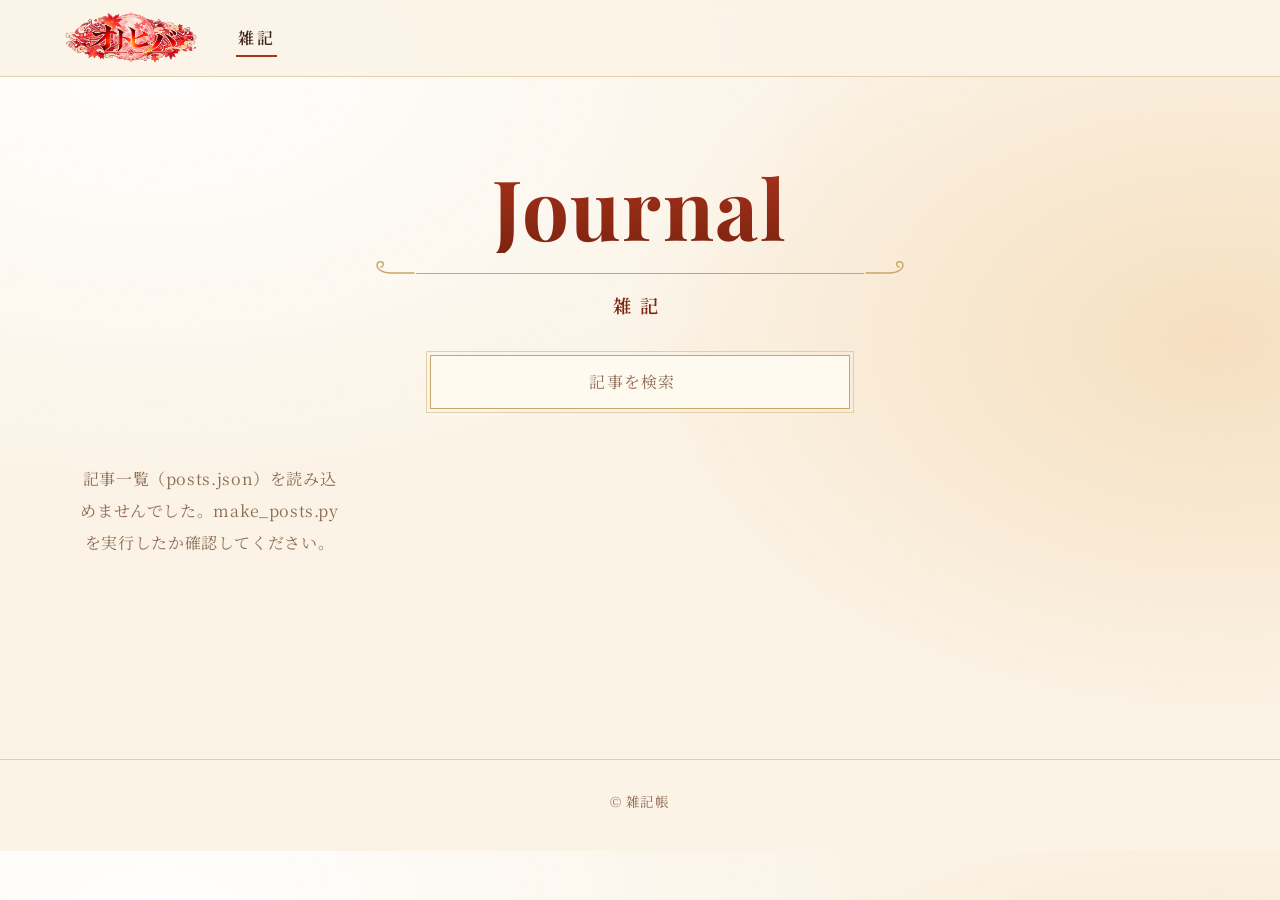
==== index.html @ d0237960 "Add files via upload" ====
<!DOCTYPE html>
<html lang="ja">
<head>
<meta charset="UTF-8">
<meta name="viewport" content="width=device-width, initial-scale=1">
<title>雑記帳</title>
<link rel="preconnect" href="https://fonts.googleapis.com">
<link href="https://fonts.googleapis.com/css2?family=Noto+Serif+JP:wght@400;600;700&family=Klee+One:wght@400;600&family=Playfair+Display:wght@700&display=swap" rel="stylesheet">
<link rel="stylesheet" href="blog.css?v=7">
</head>
<body>
<div class="leaves" id="leaves" aria-hidden="true"></div>
<main>
  <section><div class="wrap wide">
    <h2 class="sec" data-en="Journal">雑記</h2>
    <input class="search" id="q" type="search" placeholder="記事を検索" aria-label="記事を検索" autocomplete="off">
    <div class="tags" id="tags" aria-label="タグ"></div>
    <div class="contents" id="list"></div>
    <nav class="pager" id="pager" aria-label="ページ送り"></nav>
  </div></section>
</main>
<script src="blog.js?v=7"></script>
<script>
chrome(true);
const box=document.getElementById("list");

// 落ち葉（控えめに）
if(!matchMedia("(prefers-reduced-motion: reduce)").matches){
  const L=document.getElementById("leaves");
  for(let i=0;i<9;i++){const l=document.createElement("span");l.className="leaf";l.textContent=i%2?"🍂":"🍁";
    l.style.cssText=`left:${Math.random()*100}%;--dx:${(Math.random()*160-80)|0}px;--rot:${(Math.random()*540-270)|0}deg;animation-duration:${14+Math.random()*12}s;animation-delay:${-Math.random()*20}s;font-size:${14+Math.random()*14}px`;
    L.append(l)}
}

// 初回のみ下からフェードイン
function reveal(els){
  document.documentElement.classList.add("js");
  els.forEach((e,i)=>{e.classList.add("rv");e.style.setProperty("--d",((i%4)*.1).toFixed(2)+"s")});
  if(!("IntersectionObserver" in window)){els.forEach(e=>e.classList.add("in"));return}
  const io=new IntersectionObserver(es=>es.forEach(x=>{if(x.isIntersecting){x.target.classList.add("in");io.unobserve(x.target)}}),{threshold:.12,rootMargin:"0px 0px -4% 0px"});
  els.forEach(e=>io.observe(e));
}

let ALL=[],AUTH={},first=true;
const PER=13, pager=document.getElementById("pager");   // 1ページに13件（大1＋4＋4＋4）
const norm=s=>s.toLowerCase();
const nameOf=p=>p.slug.replace(/^\d{4}-\d{2}-\d{2}-?/,"");   // ファイル名の日付より後ろ
const pageNo=()=>{const m=location.hash.match(/^#p(\d+)$/);return m?+m[1]:1};
const tagsEl=document.getElementById("tags");
const TAG=(new URLSearchParams(location.search).get("tag")||"").trim();   // ?tag=日常 でタグ別表示
const tagHref=t=>`index.html?tag=${encodeURIComponent(t)}`;
const hasTag=p=>!TAG||(p.tags||[]).some(t=>norm(t)===norm(TAG));
function tagsBar(){
  const cnt={};ALL.filter(p=>!p.hidden).forEach(p=>(p.tags||[]).forEach(t=>cnt[t]=(cnt[t]||0)+1));
  const ks=Object.keys(cnt).sort((a,b)=>cnt[b]-cnt[a]||a.localeCompare(b,"ja"));
  tagsEl.innerHTML=ks.length?`<a class="tg${TAG?"":" on"}" href="index.html">すべて</a>`+ks.map(t=>`<a class="tg${norm(t)===norm(TAG)?" on":""}" href="${tagHref(t)}">#${esc(t)}<small>${cnt[t]}</small></a>`).join(""):"";
}
const card=(p,big)=>{
  const tg=p.tags||[], k=big?4:2;   // 日付の横に出すタグは、小さいカードで2つ、大きいカードで4つまで
  const ts=tg.slice(0,k).map(t=>`<a class="tg" href="${tagHref(t)}">#${esc(t)}</a>`).join("")+(tg.length>k?`<span class="more">+${tg.length-k}</span>`:"");
  const au=authorOf(p);
  return `<article class="note${big?" big":""}">
  <div class="mt"><time>${fmt(p.date)}</time>${ts}</div>
  <div class="ph">${(p.thumb||SITE.thumb)?`<img src="${esc(p.thumb||SITE.thumb)}" alt="" loading="lazy" onerror="if(this.dataset.f){this.parentNode.textContent='🍁'}else{this.dataset.f=1;this.src=SITE.thumb}">`:"🍁"}</div>
  <h3><a href="post.html?p=${encodeURIComponent(p.slug)}">${esc(p.title)}</a></h3><p>${esc(p.excerpt)}</p>
  <div class="ft">${au?`<span class="au">${avatar(au,AUTH)}<span class="nm">${esc(au)}</span></span>`:""}<span class="no">No.${noOf(ALL,p)}</span></div></article>`};
function pagerHtml(pg,n){
  const a=(i,t)=>`<a href="#p${i}">${t}</a>`;
  let h=pg>1?a(pg-1,"← 新しい記事"):'<span class="dis">← 新しい記事</span>',last=0;
  const show=new Set([1,n,pg-1,pg,pg+1]);
  for(let i=1;i<=n;i++){if(!show.has(i))continue;if(i-last>1)h+='<span class="dots">…</span>';h+=i===pg?`<span class="cur">${i}</span>`:a(i,i);last=i}
  return h+(pg<n?a(pg+1,"古い記事 →"):'<span class="dis">古い記事 →</span>');
}
function draw(){
  const q=norm(document.getElementById("q").value.trim());
  // 検索していないときは hidden の記事を出さない。検索したときは、題名・冒頭・ファイル名に一致したものだけ出す
  const all=ALL.filter(p=>hasTag(p)&&(q?norm(p.title+" "+p.excerpt+" "+nameOf(p)+" "+(p.tags||[]).join(" ")+" "+authorOf(p)).includes(q):!p.hidden));
  if(!all.length){box.innerHTML=`<p class="empty" style="grid-column:1/-1">${q?"見つかりませんでした。":TAG?"このタグの記事はまだありません。":"まだ記事がありません。"}</p>`;pager.innerHTML="";return}
  const n=Math.ceil(all.length/PER), pg=Math.min(Math.max(pageNo(),1),n);
  box.innerHTML=all.slice((pg-1)*PER,pg*PER).map((p,i)=>card(p,i===0)).join("");   // 新しい順。先頭の1件だけ大きく
  pager.innerHTML=n>1?pagerHtml(pg,n):"";
  if(first){first=false;reveal([document.querySelector("h2.sec"),...box.querySelectorAll(".note")])}
}
Promise.all([getPosts(),getAuthors()]).then(([ps,au])=>{ALL=ps;AUTH=au;tagsBar();draw();
  document.getElementById("q").addEventListener("input",()=>{if(location.hash)history.replaceState(null,"",location.pathname+location.search);draw()});
  addEventListener("hashchange",()=>{draw();scrollTo({top:0,behavior:"smooth"})});
}).catch(()=>{box.innerHTML='<p class="empty">記事一覧（posts.json）を読み込めませんでした。make_posts.py を実行したか確認してください。</p>'});
</script>
</body>
</html>
---- blog.css ----
:root{--noise:url("data:image/svg+xml;utf8,<svg xmlns='http://www.w3.org/2000/svg' width='220' height='220'><filter id='n'><feTurbulence type='fractalNoise' baseFrequency='.75' numOctaves='2' stitchTiles='stitch'/><feColorMatrix values='0 0 0 0 .55 0 0 0 0 .4 0 0 0 0 .2 0 0 0 .07 0'/></filter><rect width='100%' height='100%' filter='url(%23n)'/></svg>");--paper:#fbf3e6;--ink:#43261a;--sub:#8d6b52;--maple:#a8321c;--deep:#7e2410;--gilt:#c8a66a;--line:#e3cfae}
*{box-sizing:border-box}
html{scroll-behavior:smooth}
body{margin:0;color:var(--ink);font-family:"Noto Serif JP","Hiragino Mincho ProN","Yu Mincho",serif;line-height:2;letter-spacing:.04em;
 background:radial-gradient(1200px 700px at 12% 8%,#fff 0,transparent 60%),radial-gradient(900px 600px at 95% 40%,#f6dfc0 0,transparent 65%),var(--paper)}
a{color:var(--maple)}
:focus-visible{outline:3px solid var(--maple);outline-offset:3px}
.wrap{max-width:760px;margin:0 auto;padding:0 24px}

header{position:sticky;top:0;z-index:10;background:#fbf3e6e8;backdrop-filter:blur(6px);border-bottom:1px solid var(--line)}
.nav{max-width:1200px;margin:0 auto;padding:12px 24px;display:flex;align-items:center;gap:clamp(14px,3vw,40px)}
.logo{display:flex;align-items:center;min-width:56px;font-weight:700;color:var(--deep);text-decoration:none;letter-spacing:.12em}
.logo img{height:52px;width:auto;display:block}
.nav ul{display:flex;gap:clamp(12px,3vw,38px);list-style:none;margin:0;padding:0}
.nav li a{color:var(--ink);text-decoration:none;font-weight:600;letter-spacing:.14em;padding:6px 2px;border-bottom:2px solid transparent}
.nav li a:hover,.nav li a.on{border-color:var(--maple)}

h1.pt{margin:72px 0 .2em;text-align:center;font-family:"Playfair Display","Noto Serif JP",serif;font-size:clamp(2.6rem,7vw,4.6rem);line-height:1.1;color:var(--deep)}
.sub{text-align:center;color:var(--sub);letter-spacing:.4em;margin:0 0 56px}

/* 記事一覧（home.html の「コンテンツ」欄と同じ見た目） */
.wrap.wide{max-width:1200px}
section{padding:84px 0 24px}
h2.sec{--hs:clamp(2.8rem,7vw,5.2rem);position:relative;margin:0 0 2.4em;text-align:center;font-size:clamp(.95rem,1.6vw,1.15rem);letter-spacing:.5em;text-indent:.5em;font-weight:600;color:var(--deep)}
h2.sec::before{content:attr(data-en);display:block;margin:0 0 34px;text-indent:0;font-family:"Playfair Display","Noto Serif JP",serif;font-size:var(--hs);font-weight:700;letter-spacing:.02em;line-height:1.1;
  background:linear-gradient(var(--maple),var(--deep));-webkit-background-clip:text;background-clip:text;color:transparent}
h2.sec::after{content:"";position:absolute;left:50%;top:calc(var(--hs)*1.1 + 6px);width:min(560px,92%);height:22px;transform:translateX(-50%);
  background:
   url("data:image/svg+xml;utf8,<svg xmlns='http://www.w3.org/2000/svg' viewBox='0 0 56 22'><path d='M54 14H31C22 14 17 10 17 6C17 3 20 2 22 3C24 4 24 7 21 8' fill='none' stroke='%23c8a66a' stroke-width='1.4' stroke-linecap='round'/></svg>") left top/56px 22px no-repeat,
   url("data:image/svg+xml;utf8,<svg xmlns='http://www.w3.org/2000/svg' viewBox='0 0 56 22'><g transform='translate(56 0) scale(-1 1)'><path d='M54 14H31C22 14 17 10 17 6C17 3 20 2 22 3C24 4 24 7 21 8' fill='none' stroke='%23c8a66a' stroke-width='1.4' stroke-linecap='round'/></g></svg>") right top/56px 22px no-repeat,
   linear-gradient(var(--gilt),var(--gilt)) 56px 14px/calc(100% - 112px) 1.4px no-repeat}
.search{display:block;width:min(420px,100%);margin:-.8em auto 2.4em;padding:10px 18px;font:inherit;letter-spacing:.08em;color:var(--ink);background:#fffaf0;border:1px solid var(--gilt);outline:1px solid var(--line);outline-offset:3px;text-align:center}
.tags{display:flex;flex-wrap:wrap;justify-content:center;gap:8px 10px;max-width:860px;margin:-1em auto 2.8em}
.tags:empty{display:none}
.tg{display:inline-block;padding:1px 14px;font-family:"Klee One","Noto Serif JP",serif;font-size:.88rem;line-height:1.9;letter-spacing:.06em;color:var(--deep);background:#fffaf0;border:1px solid var(--gilt);border-radius:999px;text-decoration:none}
.tg:hover{background:var(--maple);border-color:var(--deep);color:#fff}
.tg.on{background:linear-gradient(var(--maple),var(--deep));border-color:var(--deep);color:#fff}
.tg small{opacity:.7;margin-left:.35em;font-size:.8em}
.search::placeholder{color:var(--sub)}
.search:focus{border-color:var(--maple);outline-color:var(--maple)}
.contents{display:grid;grid-template-columns:repeat(4,minmax(0,1fr));grid-auto-rows:1fr;gap:34px 28px;max-width:1120px;margin:0 auto}
.note{--r:0deg;--tape:#d9b873cc;position:relative;display:flex;flex-direction:column;min-width:0;padding:30px 18px 18px;text-decoration:none;color:inherit;
  border:1px solid #ecdcb9;border-radius:6px;background:var(--noise),radial-gradient(500px 300px at 10% 0,#fffaf0,transparent 70%),#fdf6e6;
  box-shadow:0 8px 24px #43261a21,0 1px 4px #43261a14;transform:rotate(var(--r));transition:transform .25s,box-shadow .25s}
.note::before{content:"";position:absolute;top:-11px;left:50%;width:84px;height:22px;transform:translateX(-50%) rotate(-2deg);
  background:repeating-linear-gradient(115deg,var(--tape) 0 8px,#ffffff33 8px 16px);box-shadow:0 1px 2px #43261a22}
.note:nth-child(3n+2){--tape:#e0b9a8cc}.note:nth-child(3n+3){--tape:#bfcba9cc}
.note:nth-child(4n+1){--r:-.5deg}.note:nth-child(4n+2){--r:.4deg}.note:nth-child(4n+3){--r:-.3deg}.note:nth-child(4n+4){--r:.5deg}
.note:hover{transform:translateY(-5px) rotate(0);box-shadow:0 16px 34px #43261a30}
.note .mt{display:flex;flex-wrap:wrap;align-items:center;gap:4px 8px;font-family:"Klee One","Playfair Display",serif;font-size:.8rem;letter-spacing:.12em;color:var(--sub);line-height:1.6}
.note .mt .tg{position:relative;z-index:1}
.note .mt .more{font-size:.74rem;color:var(--sub)}
.note .ph{position:relative;box-sizing:content-box;margin:10px 0 12px;aspect-ratio:16/9;border:6px solid #fffdf7;background:#fbf3e6;box-shadow:0 3px 10px #43261a26;display:grid;place-items:center;font-size:2.2rem;color:var(--gilt);overflow:hidden;transform:rotate(-.8deg)}
.note:nth-child(even) .ph{transform:rotate(.8deg)}
.note .ph img{position:absolute;inset:0;width:100%;height:100%;object-fit:cover;display:block}
.note h3{margin:0 0 .3em;font-family:"Klee One","Noto Serif JP",serif;font-weight:600;font-size:1.05rem;line-height:1.6;letter-spacing:.05em;color:var(--deep);
  display:-webkit-box;-webkit-line-clamp:2;-webkit-box-orient:vertical;overflow:hidden}
.note p{margin:0;font-family:"Klee One","Noto Serif JP",serif;font-size:.88rem;line-height:1.8;letter-spacing:.04em;
  display:-webkit-box;-webkit-line-clamp:3;-webkit-box-orient:vertical;overflow:hidden}
.note:hover h3{color:var(--maple)}
.note h3 a{color:inherit;text-decoration:none}
.note h3 a::after{content:"";position:absolute;inset:0}
.note h3 a:focus-visible{outline:none}
.note h3 a:focus-visible::after{outline:3px solid var(--maple);outline-offset:-3px;border-radius:6px}
.note .ft{display:flex;align-items:center;justify-content:space-between;gap:10px;margin-top:auto;padding-top:14px;font-family:"Klee One","Noto Serif JP",serif;font-size:.82rem;letter-spacing:.1em;color:var(--sub)}
.note .au{display:flex;align-items:center;gap:8px;min-width:0}
.note .nm{overflow:hidden;text-overflow:ellipsis;white-space:nowrap}
.note .no{margin-left:auto;flex:none}
.note.big .av{width:36px;height:36px;font-size:1rem}
.note .tg{font-size:.74rem;line-height:1.7;padding:0 10px;background:#f6e9cd;border-color:#e0c58a}
.note .tg:hover{background:var(--maple);border-color:var(--deep);color:#fff}
.note.big{grid-column:span 2;grid-row:span 2;padding:34px 24px 24px}
.note.big h3{font-size:1.5rem;-webkit-line-clamp:3}
.note.big p{font-size:1rem;-webkit-line-clamp:8}
.av{position:relative;flex:none;width:28px;height:28px;border-radius:50%;border:2px solid var(--gilt);overflow:hidden;box-sizing:border-box;display:grid;place-items:center;
  background:linear-gradient(var(--maple),var(--deep));color:#fff;font-size:.8rem;line-height:1;box-shadow:0 1px 4px #43261a33}
.av b{font-weight:600}
.av img{position:absolute;inset:0;width:100%;height:100%;object-fit:cover;background:#fffaf0}
.pager{display:flex;flex-wrap:wrap;gap:10px;justify-content:center;align-items:center;margin:64px 0 0;font-family:"Klee One","Noto Serif JP",serif}
.pager a,.pager span{min-width:44px;padding:6px 16px;text-align:center;line-height:1.8;border:1px solid var(--gilt);background:#fffaf0;color:var(--deep);text-decoration:none}
.pager a:hover{background:var(--maple);border-color:var(--deep);color:#fff}
.pager .cur{background:linear-gradient(var(--maple),var(--deep));border-color:var(--deep);color:#fff;font-weight:600}
.pager .dis{opacity:.4}.pager .dots{border:0;background:none;min-width:0;padding:6px 2px}
.empty{text-align:center;color:var(--sub)}
/* 初回のみ下からフェードイン */
.js .rv{opacity:0;transform:translateY(32px);transition:opacity 1s ease var(--d,0s),transform 1s ease var(--d,0s)}
.js .rv.in{opacity:1;transform:none}
/* 舞い散る落ち葉 */
.leaves{position:fixed;inset:0;overflow:hidden;pointer-events:none;z-index:0}
.leaf{position:absolute;top:-4%;opacity:0;animation:fall linear infinite}
@keyframes fall{0%{opacity:0;transform:translate(0,0) rotate(0)}15%{opacity:.5}80%{opacity:.5}100%{opacity:0;transform:translate(var(--dx),105vh) rotate(var(--rot))}}
main,header,footer{position:relative;z-index:1}
header{z-index:10}
@media(max-width:960px){.contents{grid-template-columns:repeat(2,minmax(0,1fr));grid-auto-rows:auto}.note.big{grid-row:span 1}}
@media(max-width:560px){.contents{grid-template-columns:1fr;grid-auto-rows:auto}.note.big{grid-column:auto}.note.big h3{font-size:1.2rem}}
@media(prefers-reduced-motion:reduce){.leaves{display:none}.js .rv{opacity:1;transform:none;transition:none}html{scroll-behavior:auto}}

/* 記事ページ（手書きノート風・罫線なし） */
.sheet{--pad:clamp(22px,5.5vw,48px);--sheet:#fdf6e6;position:relative;margin:56px 0 0;border:1px solid #ecdcb9;border-radius:6px;
  background:
   var(--noise),
   radial-gradient(900px 500px at 10% 0,#fffaf0,transparent 70%),var(--sheet);
  box-shadow:0 12px 40px #43261a26,0 2px 6px #43261a14}
.sheet::before{content:"";position:absolute;top:-14px;left:50%;width:120px;height:30px;transform:translateX(-50%) rotate(-2deg);
  background:repeating-linear-gradient(115deg,#d9b873cc 0 10px,#e8cf99cc 10px 20px);box-shadow:0 1px 3px #43261a22;opacity:.9}
.sheet header{position:static;background:none;backdrop-filter:none;border:0;padding:44px var(--pad) 26px;position:relative}
.sheet header::after{content:"";position:absolute;left:var(--pad);right:var(--pad);bottom:0;height:8px;
  background:url("data:image/svg+xml;utf8,<svg xmlns='http://www.w3.org/2000/svg' width='24' height='8' viewBox='0 0 24 8'><path d='M0 4Q6 0 12 4T24 4' fill='none' stroke='%23c8a66a' stroke-width='1.6' stroke-linecap='round'/></svg>") repeat-x left center/24px 8px}
.sheet .lb{display:flex;flex-wrap:wrap;align-items:center;gap:6px 14px}
.sheet .tgs{display:flex;flex-wrap:wrap;gap:6px 8px}
.sheet .au{display:flex;align-items:center;gap:10px;margin-top:16px;font-family:"Klee One","Noto Serif JP",serif;letter-spacing:.1em;color:var(--sub)}
.sheet .av{width:38px;height:38px;font-size:1.05rem}
.sheet .label{margin:0;font-family:"Klee One","Playfair Display","Noto Serif JP",serif;font-size:.9rem;letter-spacing:.22em;color:var(--sub)}
.sheet h1{margin:.3em 0 0;font-family:"Klee One","Noto Serif JP",serif;font-weight:600;font-size:clamp(1.45rem,4.4vw,1.95rem);line-height:1.5;letter-spacing:.06em;color:var(--maple)}
.body{padding:32px var(--pad) 40px;font-family:"Klee One","Noto Serif JP","Hiragino Mincho ProN",serif;font-size:1.08rem;line-height:2.2;letter-spacing:.05em}
.body p{margin:0 0 1.7em}
.body h3,.body h4{font-family:"Klee One","Noto Serif JP",serif;font-weight:600;color:var(--deep);line-height:1.7;letter-spacing:.06em;margin:2.2em 0 .9em;width:fit-content;max-width:100%}
.body h3{font-size:1.3rem;padding:0 .3em;background:linear-gradient(transparent 58%,#f0d595cc 58%);border-radius:3px}
.body h4{font-size:1.1rem}
.body>:first-child{margin-top:0}
.body ul{margin:0 0 1.7em;padding-left:1.4em}
.body li::marker{color:var(--maple)}
.body blockquote{margin:0 0 1.7em;padding:.3em 1.1em;background:#f6e9cdb3;border-left:4px solid #dcc18a;border-radius:0 6px 6px 0;color:var(--sub)}
.body figure{position:relative;width:fit-content;max-width:100%;margin:2.2em auto;padding:10px 10px 12px;background:#fffdf7;text-align:center;box-shadow:0 4px 14px #43261a2e;transform:rotate(-1.2deg)}
.body figure:nth-of-type(even){transform:rotate(1deg)}
.body figure::before{content:"";position:absolute;top:-11px;left:50%;width:70px;height:20px;transform:translateX(-50%) rotate(2deg);background:#e2c68ab3;box-shadow:0 1px 2px #43261a22}
.body figure img{display:block;max-width:100%;height:auto;margin:0 auto}
.body figcaption{font-size:.9rem;line-height:1.6;color:var(--sub);padding-top:8px}
.body .yt{margin:2.2em 0;aspect-ratio:16/9;padding:7px;background:#fffdf7;box-shadow:0 4px 14px #43261a2e;border-radius:3px}
.body .yt iframe{width:100%;height:100%;border:0;display:block}
.pn{display:flex;justify-content:space-between;gap:16px;margin:64px 0 0;padding-top:20px;border-top:1px solid var(--line);font-size:.95rem}
.pn a{text-decoration:none;max-width:48%}
.back{text-align:center;margin:40px 0 0}
.btn{display:inline-block;min-width:200px;text-align:center;text-decoration:none;font-weight:700;color:#fff;padding:12px 26px;letter-spacing:.1em;
 background:linear-gradient(var(--maple),var(--deep));border:3px solid var(--gilt);outline:1px solid var(--deep);outline-offset:-6px}

footer{margin-top:96px;padding:28px 24px 36px;text-align:center;color:var(--sub);font-size:.85rem;border-top:1px solid var(--line)}
@media(max-width:620px){.card{grid-template-columns:1fr}.card .th{border-right:1px solid var(--gilt);border-bottom:0;min-height:160px}
 .card .tx{border-left:1px solid var(--gilt);margin:0;padding:14px 16px}}
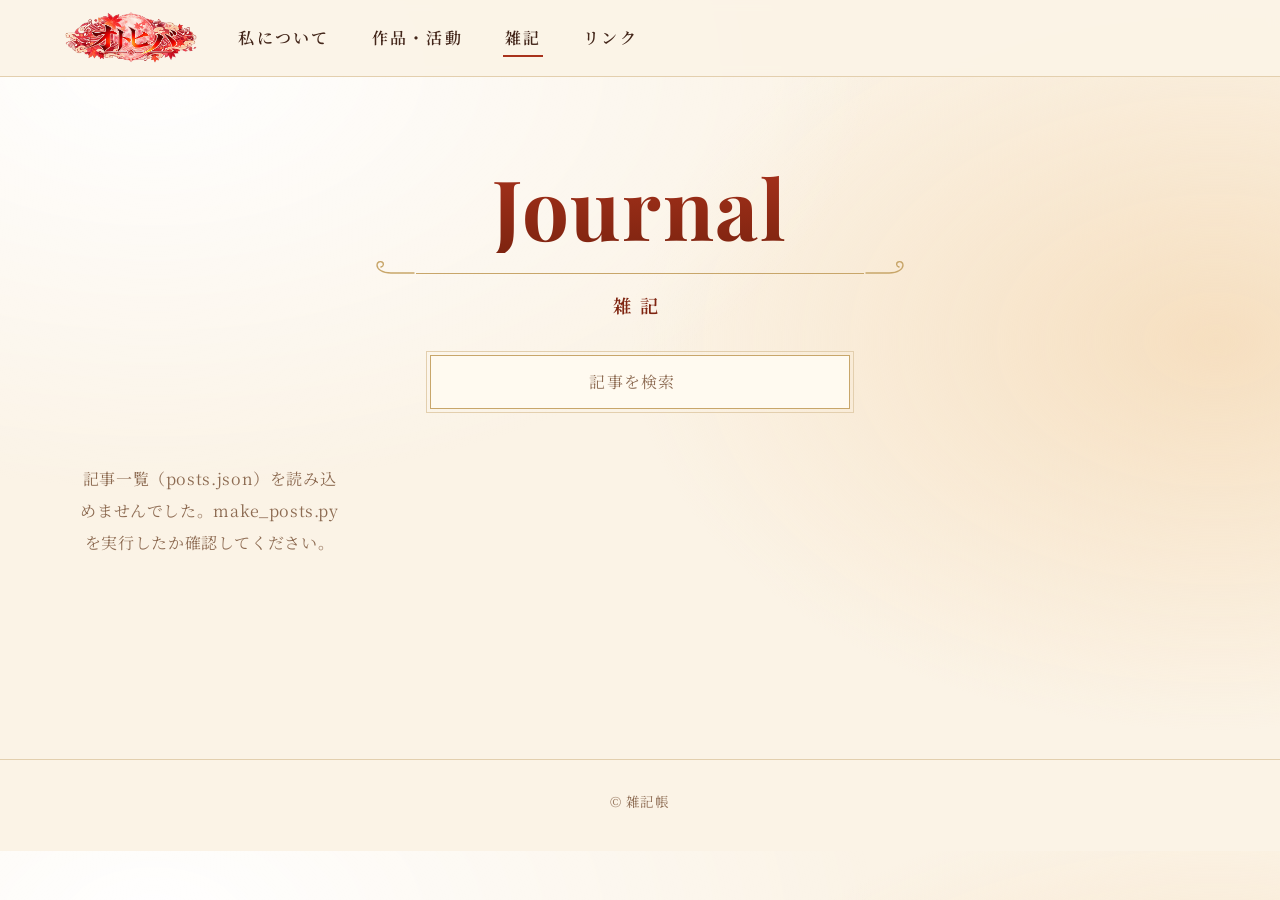
==== commit 49c11e8b: "Add files via upload" ====
--- a/index.html
+++ b/index.html
@@ -6,7 +6,8 @@
 <title>雑記帳</title>
 <link rel="preconnect" href="https://fonts.googleapis.com">
 <link href="https://fonts.googleapis.com/css2?family=Noto+Serif+JP:wght@400;600;700&family=Klee+One:wght@400;600&family=Playfair+Display:wght@700&display=swap" rel="stylesheet">
-<link rel="stylesheet" href="blog.css?v=7">
+<!-- CSS/JSは読み込むたびに時刻の印（?v=）をつけて、更新が古いキャッシュに邪魔されないようにしている -->
+<script>document.write('<link rel="stylesheet" href="blog.css?v='+Date.now()+'">')</script>
 </head>
 <body>
 <div class="leaves" id="leaves" aria-hidden="true"></div>
@@ -19,7 +20,7 @@
     <nav class="pager" id="pager" aria-label="ページ送り"></nav>
   </div></section>
 </main>
-<script src="blog.js?v=7"></script>
+<script>document.write('<script src="blog.js?v='+Date.now()+'"><\/script>')</script>
 <script>
 chrome(true);
 const box=document.getElementById("list");
@@ -52,7 +53,8 @@
 const hasTag=p=>!TAG||(p.tags||[]).some(t=>norm(t)===norm(TAG));
 function tagsBar(){
   const cnt={};ALL.filter(p=>!p.hidden).forEach(p=>(p.tags||[]).forEach(t=>cnt[t]=(cnt[t]||0)+1));
-  const ks=Object.keys(cnt).sort((a,b)=>cnt[b]-cnt[a]||a.localeCompare(b,"ja"));
+  const last=t=>t==="その他"?1:0;   // 「その他」は件数にかかわらず一番右
+  const ks=Object.keys(cnt).sort((a,b)=>last(a)-last(b)||cnt[b]-cnt[a]||a.localeCompare(b,"ja"));
   tagsEl.innerHTML=ks.length?`<a class="tg${TAG?"":" on"}" href="index.html">すべて</a>`+ks.map(t=>`<a class="tg${norm(t)===norm(TAG)?" on":""}" href="${tagHref(t)}">#${esc(t)}<small>${cnt[t]}</small></a>`).join(""):"";
 }
 const card=(p,big)=>{
@@ -62,7 +64,7 @@
   return `<article class="note${big?" big":""}">
   <div class="mt"><time>${fmt(p.date)}</time>${ts}</div>
   <div class="ph">${(p.thumb||SITE.thumb)?`<img src="${esc(p.thumb||SITE.thumb)}" alt="" loading="lazy" onerror="if(this.dataset.f){this.parentNode.textContent='🍁'}else{this.dataset.f=1;this.src=SITE.thumb}">`:"🍁"}</div>
-  <h3><a href="post.html?p=${encodeURIComponent(p.slug)}">${esc(p.title)}</a></h3><p>${esc(p.excerpt)}</p>
+  <h3><a href="post.html?p=${encodeURIComponent(p.slug)}">${esc(p.title)}</a></h3>${p.excerpt?`<p>${esc(p.excerpt)}</p>`:""}
   <div class="ft">${au?`<span class="au">${avatar(au,AUTH)}<span class="nm">${esc(au)}</span></span>`:""}<span class="no">No.${noOf(ALL,p)}</span></div></article>`};
 function pagerHtml(pg,n){
   const a=(i,t)=>`<a href="#p${i}">${t}</a>`;
@@ -77,7 +79,9 @@
   const all=ALL.filter(p=>hasTag(p)&&(q?norm(p.title+" "+p.excerpt+" "+nameOf(p)+" "+(p.tags||[]).join(" ")+" "+authorOf(p)).includes(q):!p.hidden));
   if(!all.length){box.innerHTML=`<p class="empty" style="grid-column:1/-1">${q?"見つかりませんでした。":TAG?"このタグの記事はまだありません。":"まだ記事がありません。"}</p>`;pager.innerHTML="";return}
   const n=Math.ceil(all.length/PER), pg=Math.min(Math.max(pageNo(),1),n);
-  box.innerHTML=all.slice((pg-1)*PER,pg*PER).map((p,i)=>card(p,i===0)).join("");   // 新しい順。先頭の1件だけ大きく
+  const cur=all.slice((pg-1)*PER,pg*PER);
+  box.className="contents"+(cur.length<4?" few":"");   // 3件以下は大きいカードを縦に伸ばさない
+  box.innerHTML=cur.map((p,i)=>card(p,i===0)).join("");   // 新しい順。先頭の1件だけ大きく
   pager.innerHTML=n>1?pagerHtml(pg,n):"";
   if(first){first=false;reveal([document.querySelector("h2.sec"),...box.querySelectorAll(".note")])}
 }
--- a/blog.css
+++ b/blog.css
@@ -39,6 +39,9 @@
 .search::placeholder{color:var(--sub)}
 .search:focus{border-color:var(--maple);outline-color:var(--maple)}
 .contents{display:grid;grid-template-columns:repeat(4,minmax(0,1fr));grid-auto-rows:1fr;gap:34px 28px;max-width:1120px;margin:0 auto}
+.contents.few{grid-auto-rows:auto}
+.contents.few .note.big{grid-row:span 1}
+.contents.few .note:not(.big){align-self:start}
 .note{--r:0deg;--tape:#d9b873cc;position:relative;display:flex;flex-direction:column;min-width:0;padding:30px 18px 18px;text-decoration:none;color:inherit;
   border:1px solid #ecdcb9;border-radius:6px;background:var(--noise),radial-gradient(500px 300px at 10% 0,#fffaf0,transparent 70%),#fdf6e6;
   box-shadow:0 8px 24px #43261a21,0 1px 4px #43261a14;transform:rotate(var(--r));transition:transform .25s,box-shadow .25s}
@@ -96,7 +99,7 @@
 @media(prefers-reduced-motion:reduce){.leaves{display:none}.js .rv{opacity:1;transform:none;transition:none}html{scroll-behavior:auto}}
 
 /* 記事ページ（手書きノート風・罫線なし） */
-.sheet{--pad:clamp(22px,5.5vw,48px);--sheet:#fdf6e6;position:relative;margin:56px 0 0;border:1px solid #ecdcb9;border-radius:6px;
+.sheet{--wave:url("data:image/svg+xml;utf8,<svg xmlns='http://www.w3.org/2000/svg' width='24' height='8' viewBox='0 0 24 8'><path d='M0 4Q6 0 12 4T24 4' fill='none' stroke='%23c8a66a' stroke-width='1.6' stroke-linecap='round'/></svg>");--pad:clamp(22px,5.5vw,48px);--sheet:#fdf6e6;position:relative;margin:56px 0 0;border:1px solid #ecdcb9;border-radius:6px;
   background:
    var(--noise),
    radial-gradient(900px 500px at 10% 0,#fffaf0,transparent 70%),var(--sheet);
@@ -105,10 +108,12 @@
   background:repeating-linear-gradient(115deg,#d9b873cc 0 10px,#e8cf99cc 10px 20px);box-shadow:0 1px 3px #43261a22;opacity:.9}
 .sheet header{position:static;background:none;backdrop-filter:none;border:0;padding:44px var(--pad) 26px;position:relative}
 .sheet header::after{content:"";position:absolute;left:var(--pad);right:var(--pad);bottom:0;height:8px;
-  background:url("data:image/svg+xml;utf8,<svg xmlns='http://www.w3.org/2000/svg' width='24' height='8' viewBox='0 0 24 8'><path d='M0 4Q6 0 12 4T24 4' fill='none' stroke='%23c8a66a' stroke-width='1.6' stroke-linecap='round'/></svg>") repeat-x left center/24px 8px}
-.sheet .lb{display:flex;flex-wrap:wrap;align-items:center;gap:6px 14px}
-.sheet .tgs{display:flex;flex-wrap:wrap;gap:6px 8px}
-.sheet .au{display:flex;align-items:center;gap:10px;margin-top:16px;font-family:"Klee One","Noto Serif JP",serif;letter-spacing:.1em;color:var(--sub)}
+  background:var(--wave) repeat-x left center/24px 8px}
+.sheet .lb{display:flex;flex-wrap:wrap;align-items:center;justify-content:space-between;gap:6px 14px}
+.sheet .tgs{display:flex;flex-wrap:wrap;justify-content:flex-end;gap:6px 8px;margin-left:auto}
+.sheet .by{position:relative;padding:26px var(--pad) 30px}
+.sheet .by::before{content:"";position:absolute;left:var(--pad);right:var(--pad);top:0;height:8px;background:var(--wave) repeat-x left center/24px 8px}
+.sheet .au{display:flex;align-items:center;gap:10px;font-family:"Klee One","Noto Serif JP",serif;letter-spacing:.1em;color:var(--sub)}
 .sheet .av{width:38px;height:38px;font-size:1.05rem}
 .sheet .label{margin:0;font-family:"Klee One","Playfair Display","Noto Serif JP",serif;font-size:.9rem;letter-spacing:.22em;color:var(--sub)}
 .sheet h1{margin:.3em 0 0;font-family:"Klee One","Noto Serif JP",serif;font-weight:600;font-size:clamp(1.45rem,4.4vw,1.95rem);line-height:1.5;letter-spacing:.06em;color:var(--maple)}
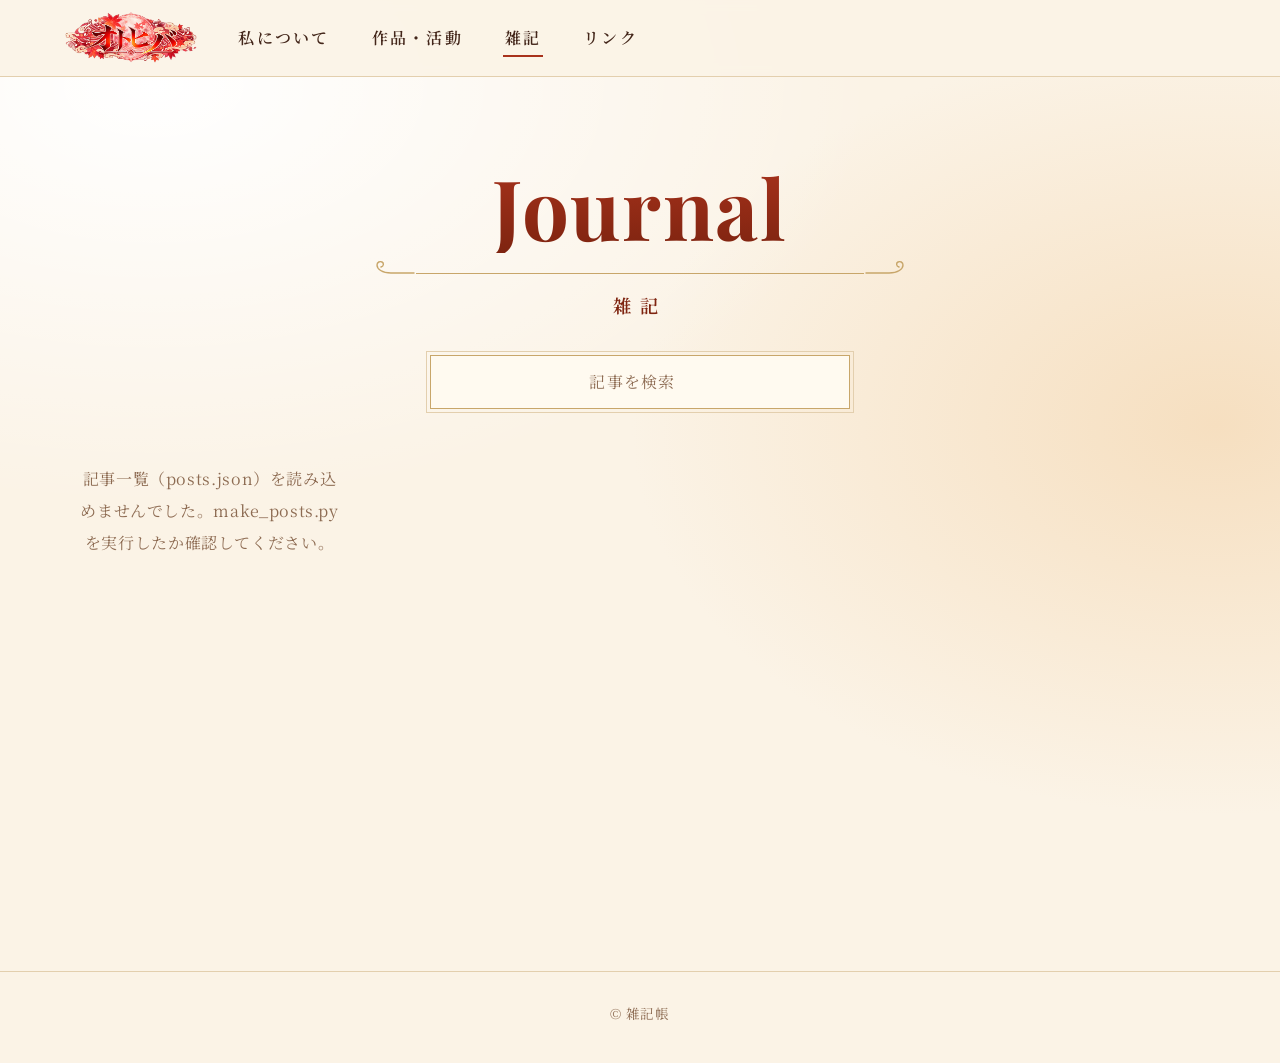
==== commit 86685ab7: "Add files via upload" ====
--- a/index.html
+++ b/index.html
@@ -53,18 +53,19 @@
 const hasTag=p=>!TAG||(p.tags||[]).some(t=>norm(t)===norm(TAG));
 function tagsBar(){
   const cnt={};ALL.filter(p=>!p.hidden).forEach(p=>(p.tags||[]).forEach(t=>cnt[t]=(cnt[t]||0)+1));
-  const last=t=>t==="その他"?1:0;   // 「その他」は件数にかかわらず一番右
-  const ks=Object.keys(cnt).sort((a,b)=>last(a)-last(b)||cnt[b]-cnt[a]||a.localeCompare(b,"ja"));
+  const rank=t=>t==="お知らせ"?-1:t==="その他"?1:0;   // 「お知らせ」は一番左、「その他」は一番右（件数にかかわらず）
+  const ks=Object.keys(cnt).sort((a,b)=>rank(a)-rank(b)||cnt[b]-cnt[a]||a.localeCompare(b,"ja"));
   tagsEl.innerHTML=ks.length?`<a class="tg${TAG?"":" on"}" href="index.html">すべて</a>`+ks.map(t=>`<a class="tg${norm(t)===norm(TAG)?" on":""}" href="${tagHref(t)}">#${esc(t)}<small>${cnt[t]}</small></a>`).join(""):"";
 }
 const card=(p,big)=>{
-  const tg=p.tags||[], k=big?4:2;   // 日付の横に出すタグは、小さいカードで2つ、大きいカードで4つまで
+  const tg=p.tags||[], k=big?4:1;   // 日付の横に出すタグは、大きいカード（左上）で4つまで、それ以外は1つだけ
   const ts=tg.slice(0,k).map(t=>`<a class="tg" href="${tagHref(t)}">#${esc(t)}</a>`).join("")+(tg.length>k?`<span class="more">+${tg.length-k}</span>`:"");
   const au=authorOf(p);
+  const txt=big?(p.excerpt||p.preview):(p.notice||"");   // 左上は概要か本文の一部、それ以外は「追記」の表記があるときだけ
   return `<article class="note${big?" big":""}">
   <div class="mt"><time>${fmt(p.date)}</time>${ts}</div>
   <div class="ph">${(p.thumb||SITE.thumb)?`<img src="${esc(p.thumb||SITE.thumb)}" alt="" loading="lazy" onerror="if(this.dataset.f){this.parentNode.textContent='🍁'}else{this.dataset.f=1;this.src=SITE.thumb}">`:"🍁"}</div>
-  <h3><a href="post.html?p=${encodeURIComponent(p.slug)}">${esc(p.title)}</a></h3>${p.excerpt?`<p>${esc(p.excerpt)}</p>`:""}
+  <h3><a href="post.html?p=${encodeURIComponent(p.slug)}">${esc(p.title)}</a></h3>${txt?`<p>${esc(txt)}</p>`:""}
   <div class="ft">${au?`<span class="au">${avatar(au,AUTH)}<span class="nm">${esc(au)}</span></span>`:""}<span class="no">No.${noOf(ALL,p)}</span></div></article>`};
 function pagerHtml(pg,n){
   const a=(i,t)=>`<a href="#p${i}">${t}</a>`;
@@ -80,7 +81,6 @@
   if(!all.length){box.innerHTML=`<p class="empty" style="grid-column:1/-1">${q?"見つかりませんでした。":TAG?"このタグの記事はまだありません。":"まだ記事がありません。"}</p>`;pager.innerHTML="";return}
   const n=Math.ceil(all.length/PER), pg=Math.min(Math.max(pageNo(),1),n);
   const cur=all.slice((pg-1)*PER,pg*PER);
-  box.className="contents"+(cur.length<4?" few":"");   // 3件以下は大きいカードを縦に伸ばさない
   box.innerHTML=cur.map((p,i)=>card(p,i===0)).join("");   // 新しい順。先頭の1件だけ大きく
   pager.innerHTML=n>1?pagerHtml(pg,n):"";
   if(first){first=false;reveal([document.querySelector("h2.sec"),...box.querySelectorAll(".note")])}
--- a/blog.css
+++ b/blog.css
@@ -38,10 +38,7 @@
 .tg small{opacity:.7;margin-left:.35em;font-size:.8em}
 .search::placeholder{color:var(--sub)}
 .search:focus{border-color:var(--maple);outline-color:var(--maple)}
-.contents{display:grid;grid-template-columns:repeat(4,minmax(0,1fr));grid-auto-rows:1fr;gap:34px 28px;max-width:1120px;margin:0 auto}
-.contents.few{grid-auto-rows:auto}
-.contents.few .note.big{grid-row:span 1}
-.contents.few .note:not(.big){align-self:start}
+.contents{display:grid;grid-template-columns:repeat(4,minmax(0,1fr));grid-auto-rows:minmax(340px,1fr);gap:34px 28px;max-width:1120px;margin:0 auto}
 .note{--r:0deg;--tape:#d9b873cc;position:relative;display:flex;flex-direction:column;min-width:0;padding:30px 18px 18px;text-decoration:none;color:inherit;
   border:1px solid #ecdcb9;border-radius:6px;background:var(--noise),radial-gradient(500px 300px at 10% 0,#fffaf0,transparent 70%),#fdf6e6;
   box-shadow:0 8px 24px #43261a21,0 1px 4px #43261a14;transform:rotate(var(--r));transition:transform .25s,box-shadow .25s}
@@ -59,7 +56,7 @@
 .note h3{margin:0 0 .3em;font-family:"Klee One","Noto Serif JP",serif;font-weight:600;font-size:1.05rem;line-height:1.6;letter-spacing:.05em;color:var(--deep);
   display:-webkit-box;-webkit-line-clamp:2;-webkit-box-orient:vertical;overflow:hidden}
 .note p{margin:0;font-family:"Klee One","Noto Serif JP",serif;font-size:.88rem;line-height:1.8;letter-spacing:.04em;
-  display:-webkit-box;-webkit-line-clamp:3;-webkit-box-orient:vertical;overflow:hidden}
+  display:-webkit-box;-webkit-line-clamp:2;-webkit-box-orient:vertical;overflow:hidden}
 .note:hover h3{color:var(--maple)}
 .note h3 a{color:inherit;text-decoration:none}
 .note h3 a::after{content:"";position:absolute;inset:0}
@@ -72,9 +69,9 @@
 .note.big .av{width:36px;height:36px;font-size:1rem}
 .note .tg{font-size:.74rem;line-height:1.7;padding:0 10px;background:#f6e9cd;border-color:#e0c58a}
 .note .tg:hover{background:var(--maple);border-color:var(--deep);color:#fff}
-.note.big{grid-column:span 2;grid-row:span 2;padding:34px 24px 24px}
-.note.big h3{font-size:1.5rem;-webkit-line-clamp:3}
-.note.big p{font-size:1rem;-webkit-line-clamp:8}
+.note.big{grid-column:span 2;grid-row:span 2;contain:size;padding:34px 24px 24px}   /* contain: 中身の量で行の高さが変わらないように */
+.note.big h3{font-size:1.5rem;-webkit-line-clamp:2}
+.note.big p{font-size:1rem;-webkit-line-clamp:5}
 .av{position:relative;flex:none;width:28px;height:28px;border-radius:50%;border:2px solid var(--gilt);overflow:hidden;box-sizing:border-box;display:grid;place-items:center;
   background:linear-gradient(var(--maple),var(--deep));color:#fff;font-size:.8rem;line-height:1;box-shadow:0 1px 4px #43261a33}
 .av b{font-weight:600}
@@ -94,8 +91,8 @@
 @keyframes fall{0%{opacity:0;transform:translate(0,0) rotate(0)}15%{opacity:.5}80%{opacity:.5}100%{opacity:0;transform:translate(var(--dx),105vh) rotate(var(--rot))}}
 main,header,footer{position:relative;z-index:1}
 header{z-index:10}
-@media(max-width:960px){.contents{grid-template-columns:repeat(2,minmax(0,1fr));grid-auto-rows:auto}.note.big{grid-row:span 1}}
-@media(max-width:560px){.contents{grid-template-columns:1fr;grid-auto-rows:auto}.note.big{grid-column:auto}.note.big h3{font-size:1.2rem}}
+@media(max-width:960px){.contents{grid-template-columns:repeat(2,minmax(0,1fr));grid-auto-rows:auto}.note.big{grid-row:span 1;contain:none}.contents{--cw:calc((100vw - 76px)/2)}.note:not(.big){min-height:calc(262px + (var(--cw) - 48px)*.5625)}}   /* 写真(16:9)の高さに合わせて、小さいカードの高さをそろえる */
+@media(max-width:560px){.contents{grid-template-columns:1fr;grid-auto-rows:auto}.note.big{grid-column:auto}.contents{--cw:calc(100vw - 48px)}.note.big h3{font-size:1.2rem}}
 @media(prefers-reduced-motion:reduce){.leaves{display:none}.js .rv{opacity:1;transform:none;transition:none}html{scroll-behavior:auto}}
 
 /* 記事ページ（手書きノート風・罫線なし） */
